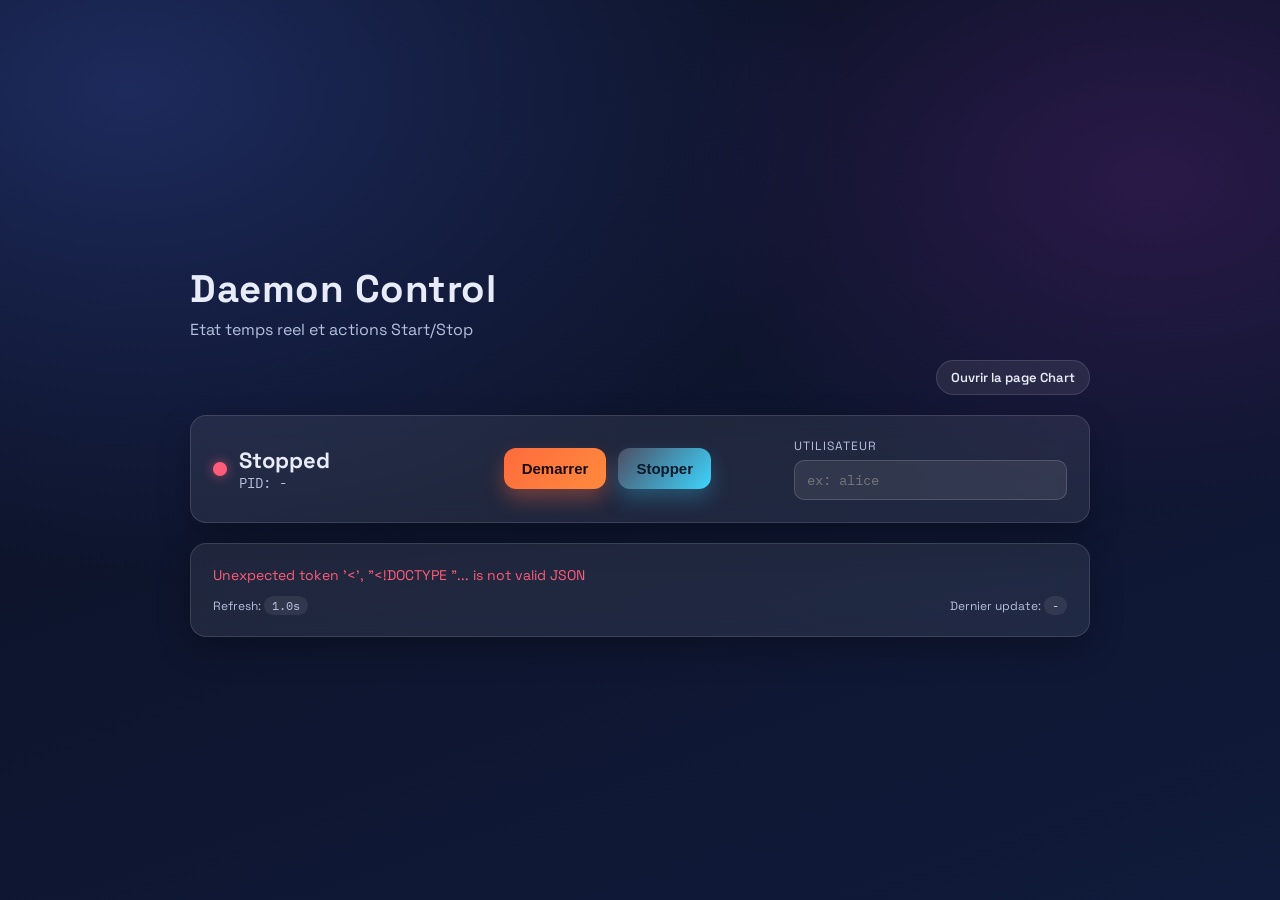
==== src/tradebot/api/static/index.html @ b33fcd98 "chore: initialiser le projet" ====
<!DOCTYPE html>
<html lang="fr">
  <head>
    <meta charset="UTF-8" />
    <meta name="viewport" content="width=device-width, initial-scale=1" />
    <title>Daemon Control</title>
    <style>
      @import url("https://fonts.googleapis.com/css2?family=Space+Grotesk:wght@400;600;700&family=IBM+Plex+Mono:wght@400;600&display=swap");

      :root {
        --bg-1: #0b1022;
        --bg-2: #101a3a;
        --card: rgba(255, 255, 255, 0.08);
        --card-border: rgba(255, 255, 255, 0.12);
        --text: #e8ecf8;
        --muted: #b6c0de;
        --accent: #ff6b3d;
        --accent-2: #3dd6ff;
        --ok: #4ee39a;
        --warn: #ffb454;
        --err: #ff5c7a;
      }

      * {
        box-sizing: border-box;
      }

      body {
        margin: 0;
        min-height: 100vh;
        font-family: "Space Grotesk", system-ui, sans-serif;
        color: var(--text);
        background: radial-gradient(1200px 800px at 10% 10%, #1d2a5c 0%, rgba(0, 0, 0, 0) 60%),
          radial-gradient(900px 600px at 90% 20%, #2a1948 0%, rgba(0, 0, 0, 0) 55%),
          linear-gradient(160deg, var(--bg-1), var(--bg-2));
        display: flex;
        align-items: center;
        justify-content: center;
        padding: 32px;
      }

      .shell {
        width: min(900px, 100%);
        display: grid;
        gap: 20px;
      }

      .title {
        font-size: clamp(28px, 3vw, 40px);
        font-weight: 700;
        letter-spacing: 0.5px;
      }

      .subtitle {
        color: var(--muted);
        margin-top: 6px;
      }

      .card {
        background: var(--card);
        border: 1px solid var(--card-border);
        border-radius: 16px;
        padding: 22px;
        backdrop-filter: blur(12px);
        box-shadow: 0 12px 32px rgba(0, 0, 0, 0.25);
      }

      .grid {
        display: grid;
        grid-template-columns: repeat(auto-fit, minmax(220px, 1fr));
        gap: 18px;
        align-items: center;
      }

      .status {
        display: flex;
        align-items: center;
        gap: 12px;
      }

      .status-dot {
        width: 14px;
        height: 14px;
        border-radius: 50%;
        background: var(--warn);
        box-shadow: 0 0 12px rgba(255, 180, 84, 0.6);
      }

      .status.running .status-dot {
        background: var(--ok);
        box-shadow: 0 0 12px rgba(78, 227, 154, 0.6);
      }

      .status.stopped .status-dot {
        background: var(--err);
        box-shadow: 0 0 12px rgba(255, 92, 122, 0.6);
      }

      .status-label {
        font-size: 22px;
        font-weight: 700;
      }

      .pid {
        font-family: "IBM Plex Mono", ui-monospace, SFMono-Regular, Menlo, Monaco, monospace;
        color: var(--muted);
        font-size: 14px;
      }

      .controls {
        display: flex;
        gap: 12px;
        flex-wrap: wrap;
      }

      button {
        border: 0;
        padding: 12px 18px;
        border-radius: 12px;
        font-weight: 600;
        font-size: 15px;
        cursor: pointer;
        transition: transform 0.15s ease, opacity 0.15s ease, box-shadow 0.15s ease;
      }

      button.primary {
        background: linear-gradient(130deg, var(--accent), #ff8a3d);
        color: #1a0b06;
        box-shadow: 0 10px 20px rgba(255, 107, 61, 0.35);
      }

      button.secondary {
        background: linear-gradient(130deg, #fef3, var(--accent-2));
        color: #0c1a2a;
        box-shadow: 0 10px 20px rgba(61, 214, 255, 0.25);
      }

      button:disabled {
        opacity: 0.5;
        cursor: not-allowed;
        box-shadow: none;
        transform: none;
      }

      button:not(:disabled):hover {
        transform: translateY(-1px);
      }

      .field {
        display: flex;
        flex-direction: column;
        gap: 6px;
      }

      .field label {
        font-size: 12px;
        letter-spacing: 0.08em;
        text-transform: uppercase;
        color: var(--muted);
      }

      .field input {
        background: rgba(255, 255, 255, 0.08);
        border: 1px solid rgba(255, 255, 255, 0.15);
        border-radius: 10px;
        padding: 10px 12px;
        color: var(--text);
        font-size: 14px;
        font-family: "IBM Plex Mono", ui-monospace, SFMono-Regular, Menlo, Monaco, monospace;
      }

      .feedback {
        min-height: 22px;
        font-size: 14px;
      }

      .feedback.ok {
        color: var(--ok);
      }

      .feedback.err {
        color: var(--err);
      }

      .meta {
        display: flex;
        justify-content: space-between;
        font-size: 12px;
        color: var(--muted);
        margin-top: 10px;
      }

      .nav {
        display: flex;
        justify-content: flex-end;
      }

      .nav-link {
        display: inline-flex;
        align-items: center;
        gap: 8px;
        text-decoration: none;
        color: var(--text);
        border: 1px solid var(--card-border);
        background: rgba(255, 255, 255, 0.08);
        border-radius: 999px;
        padding: 8px 14px;
        font-size: 13px;
        font-weight: 600;
        transition: transform 0.15s ease, background 0.15s ease;
      }

      .nav-link:hover {
        transform: translateY(-1px);
        background: rgba(255, 255, 255, 0.15);
      }

      .badge {
        font-family: "IBM Plex Mono", ui-monospace, SFMono-Regular, Menlo, Monaco, monospace;
        padding: 2px 8px;
        border-radius: 999px;
        background: rgba(255, 255, 255, 0.08);
      }
    </style>
  </head>
  <body>
    <div class="shell">
      <div>
        <div class="title">Daemon Control</div>
        <div class="subtitle">Etat temps reel et actions Start/Stop</div>
      </div>

      <div class="nav">
        <a class="nav-link" href="/chart">Ouvrir la page Chart</a>
      </div>

      <div class="card grid">
        <div class="status stopped" id="statusBox">
          <div class="status-dot"></div>
          <div>
            <div class="status-label" id="statusLabel">Stopped</div>
            <div class="pid" id="pidLabel">PID: -</div>
          </div>
        </div>

        <div class="controls">
          <button class="primary" id="startBtn">Demarrer</button>
          <button class="secondary" id="stopBtn">Stopper</button>
        </div>

        <div class="field">
          <label for="userInput">Utilisateur</label>
          <input id="userInput" placeholder="ex: alice" />
        </div>
      </div>

      <div class="card">
        <div class="feedback" id="feedback"></div>
        <div class="meta">
          <div>Refresh: <span class="badge" id="refreshBadge">1.0s</span></div>
          <div>Dernier update: <span class="badge" id="lastUpdate">-</span></div>
        </div>
      </div>
    </div>

    <script>
      const statusBox = document.getElementById("statusBox");
      const statusLabel = document.getElementById("statusLabel");
      const pidLabel = document.getElementById("pidLabel");
      const startBtn = document.getElementById("startBtn");
      const stopBtn = document.getElementById("stopBtn");
      const feedback = document.getElementById("feedback");
      const userInput = document.getElementById("userInput");
      const lastUpdate = document.getElementById("lastUpdate");
      const refreshBadge = document.getElementById("refreshBadge");

      const REFRESH_MS = 1000;
      refreshBadge.textContent = (REFRESH_MS / 1000).toFixed(1) + "s";

      function setFeedback(message, kind) {
        feedback.textContent = message || "";
        feedback.className = "feedback" + (kind ? " " + kind : "");
      }

      function headers() {
        const h = {};
        const user = userInput.value.trim();
        if (user) {
          h["X-User"] = user;
        }
        return h;
      }

      function applyStatus(status, pid) {
        statusBox.classList.remove("running", "stopped");
        if (status === "running") {
          statusBox.classList.add("running");
          statusLabel.textContent = "Running";
          startBtn.disabled = true;
          stopBtn.disabled = false;
        } else if (status === "stopped") {
          statusBox.classList.add("stopped");
          statusLabel.textContent = "Stopped";
          startBtn.disabled = false;
          stopBtn.disabled = true;
        } else {
          statusLabel.textContent = status || "Unknown";
          startBtn.disabled = false;
          stopBtn.disabled = false;
        }
        pidLabel.textContent = "PID: " + (pid ?? "-");
      }

      async function fetchStatus(silent) {
        try {
          const res = await fetch("/daemon/status", { headers: headers() });
          const payload = await res.json();
          if (!payload.ok) {
            throw new Error(payload.error?.message || "Erreur status");
          }
          applyStatus(payload.data.status, payload.data.pid);
          lastUpdate.textContent = new Date().toLocaleTimeString();
          if (!silent) {
            setFeedback("Etat mis a jour", "ok");
          }
        } catch (err) {
          setFeedback(err.message, "err");
        }
      }

      async function action(endpoint, successMessage) {
        setFeedback("En cours...", "");
        try {
          const res = await fetch(endpoint, { method: "POST", headers: headers() });
          const payload = await res.json();
          if (!payload.ok) {
            throw new Error(payload.error?.message || "Erreur action");
          }
          applyStatus(payload.data.status, payload.data.pid);
          setFeedback(successMessage, "ok");
          lastUpdate.textContent = new Date().toLocaleTimeString();
        } catch (err) {
          setFeedback(err.message, "err");
        }
      }

      startBtn.addEventListener("click", () => action("/daemon/start", "Daemon demarre"));
      stopBtn.addEventListener("click", () => action("/daemon/stop", "Daemon stoppe"));

      fetchStatus(true);
      setInterval(() => fetchStatus(true), REFRESH_MS);
    </script>
  </body>
</html>
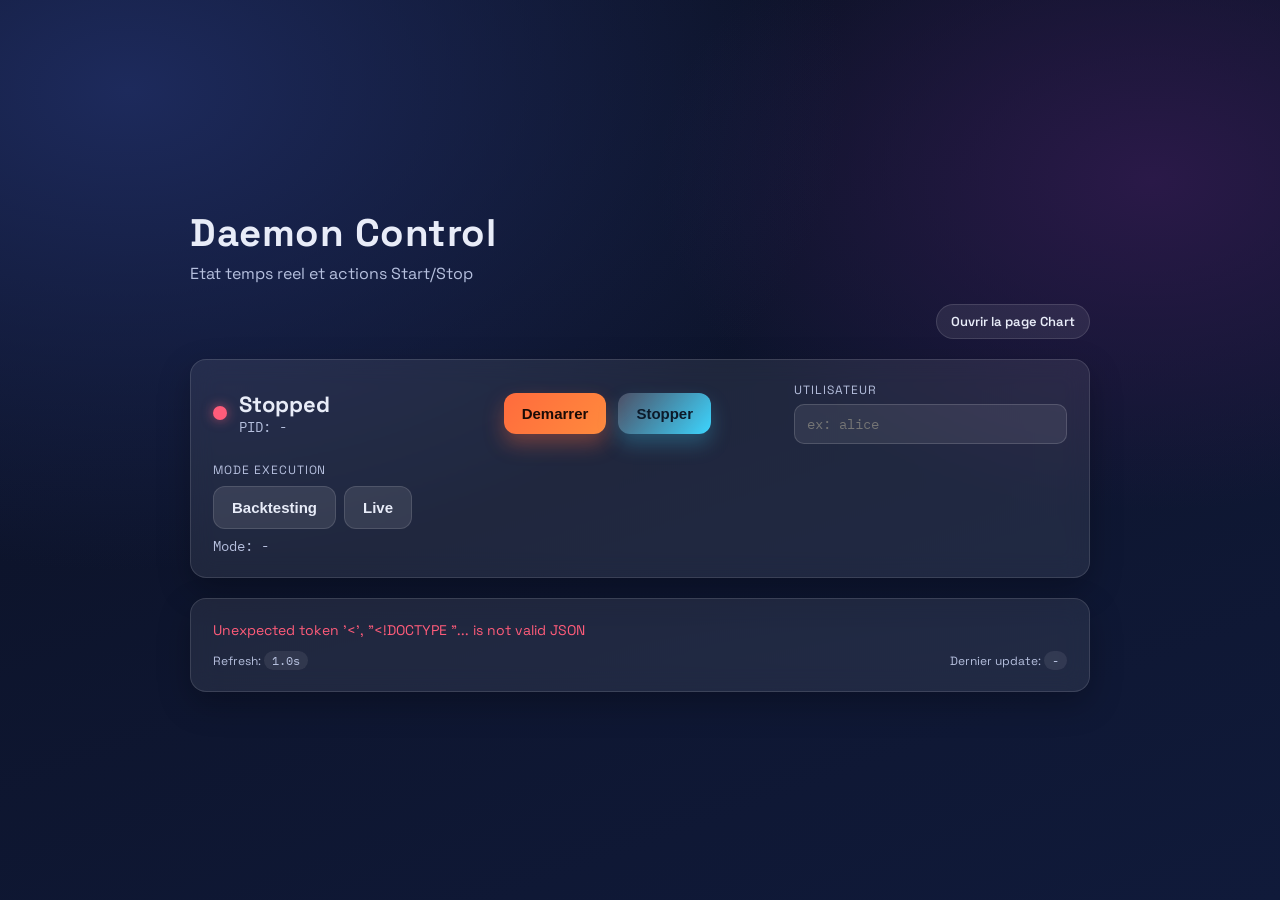
==== commit 143fcdca: "Add live/backtesting execution mode switch" ====
--- a/src/tradebot/api/static/index.html
+++ b/src/tradebot/api/static/index.html
@@ -113,6 +113,18 @@
         flex-wrap: wrap;
       }
 
+      .mode {
+        display: flex;
+        flex-direction: column;
+        gap: 8px;
+      }
+
+      .mode-buttons {
+        display: flex;
+        gap: 8px;
+        flex-wrap: wrap;
+      }
+
       button {
         border: 0;
         padding: 12px 18px;
@@ -133,6 +145,18 @@
         background: linear-gradient(130deg, #fef3, var(--accent-2));
         color: #0c1a2a;
         box-shadow: 0 10px 20px rgba(61, 214, 255, 0.25);
+      }
+
+      button.ghost {
+        background: rgba(255, 255, 255, 0.1);
+        color: var(--text);
+        border: 1px solid var(--card-border);
+        box-shadow: none;
+      }
+
+      button.ghost.active {
+        border-color: var(--accent-2);
+        box-shadow: 0 0 0 1px var(--accent-2) inset;
       }
 
       button:disabled {
@@ -252,6 +276,17 @@
           <label for="userInput">Utilisateur</label>
           <input id="userInput" placeholder="ex: alice" />
         </div>
+
+        <div class="mode">
+          <div class="field">
+            <label>Mode execution</label>
+          </div>
+          <div class="mode-buttons">
+            <button class="ghost" id="modeBacktestingBtn" type="button">Backtesting</button>
+            <button class="ghost" id="modeLiveBtn" type="button">Live</button>
+          </div>
+          <div class="pid" id="modeLabel">Mode: -</div>
+        </div>
       </div>
 
       <div class="card">
@@ -273,6 +308,9 @@
       const userInput = document.getElementById("userInput");
       const lastUpdate = document.getElementById("lastUpdate");
       const refreshBadge = document.getElementById("refreshBadge");
+      const modeBacktestingBtn = document.getElementById("modeBacktestingBtn");
+      const modeLiveBtn = document.getElementById("modeLiveBtn");
+      const modeLabel = document.getElementById("modeLabel");
 
       const REFRESH_MS = 1000;
       refreshBadge.textContent = (REFRESH_MS / 1000).toFixed(1) + "s";
@@ -289,6 +327,13 @@
           h["X-User"] = user;
         }
         return h;
+      }
+
+      function applyMode(mode) {
+        const normalizedMode = String(mode || "").toLowerCase();
+        modeLabel.textContent = "Mode: " + (normalizedMode || "-");
+        modeBacktestingBtn.classList.toggle("active", normalizedMode === "backtesting");
+        modeLiveBtn.classList.toggle("active", normalizedMode === "live");
       }
 
       function applyStatus(status, pid) {
@@ -311,14 +356,57 @@
         pidLabel.textContent = "PID: " + (pid ?? "-");
       }
 
+      async function fetchMode() {
+        const res = await fetch("/daemon/mode", { headers: headers() });
+        const payload = await res.json();
+        if (!payload.ok) {
+          throw new Error(payload.error?.message || "Erreur mode");
+        }
+        applyMode(payload.data.mode);
+      }
+
+      async function switchMode(mode) {
+        setFeedback("Changement de mode...", "");
+        try {
+          const res = await fetch("/daemon/mode", {
+            method: "POST",
+            headers: { "Content-Type": "application/json", ...headers() },
+            body: JSON.stringify({ mode }),
+          });
+          const payload = await res.json();
+          if (!payload.ok) {
+            throw new Error(payload.error?.message || "Erreur mode");
+          }
+          applyMode(payload.data.mode);
+          if (payload.data.applies_on_next_start) {
+            setFeedback("Mode mis a jour (applique au prochain demarrage du daemon)", "ok");
+          } else {
+            setFeedback("Mode mis a jour", "ok");
+          }
+          lastUpdate.textContent = new Date().toLocaleTimeString();
+        } catch (err) {
+          setFeedback(err.message, "err");
+        }
+      }
+
       async function fetchStatus(silent) {
         try {
-          const res = await fetch("/daemon/status", { headers: headers() });
-          const payload = await res.json();
-          if (!payload.ok) {
-            throw new Error(payload.error?.message || "Erreur status");
-          }
-          applyStatus(payload.data.status, payload.data.pid);
+          const [statusRes, modeRes] = await Promise.all([
+            fetch("/daemon/status", { headers: headers() }),
+            fetch("/daemon/mode", { headers: headers() }),
+          ]);
+          const statusPayload = await statusRes.json();
+          const modePayload = await modeRes.json();
+
+          if (!statusPayload.ok) {
+            throw new Error(statusPayload.error?.message || "Erreur status");
+          }
+          if (!modePayload.ok) {
+            throw new Error(modePayload.error?.message || "Erreur mode");
+          }
+
+          applyStatus(statusPayload.data.status, statusPayload.data.pid);
+          applyMode(modePayload.data.mode);
           lastUpdate.textContent = new Date().toLocaleTimeString();
           if (!silent) {
             setFeedback("Etat mis a jour", "ok");
@@ -337,6 +425,7 @@
             throw new Error(payload.error?.message || "Erreur action");
           }
           applyStatus(payload.data.status, payload.data.pid);
+          await fetchMode();
           setFeedback(successMessage, "ok");
           lastUpdate.textContent = new Date().toLocaleTimeString();
         } catch (err) {
@@ -346,6 +435,8 @@
 
       startBtn.addEventListener("click", () => action("/daemon/start", "Daemon demarre"));
       stopBtn.addEventListener("click", () => action("/daemon/stop", "Daemon stoppe"));
+      modeBacktestingBtn.addEventListener("click", () => switchMode("backtesting"));
+      modeLiveBtn.addEventListener("click", () => switchMode("live"));
 
       fetchStatus(true);
       setInterval(() => fetchStatus(true), REFRESH_MS);
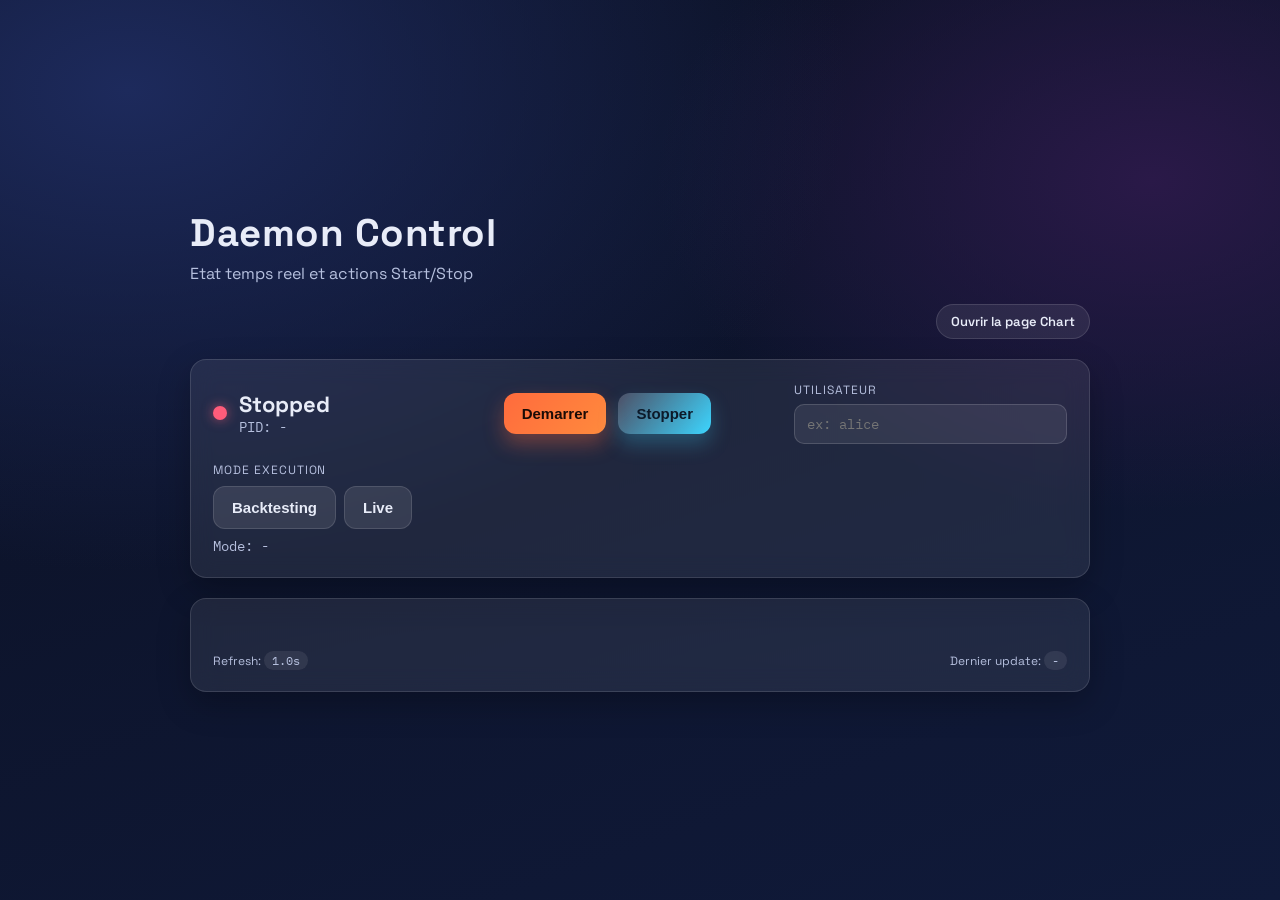
==== commit 2562a7a6: "Update src/tradebot/api/static/index.html Co-authored-by: gemini-code-assist[bot] <176961590+gemini-" ====
--- a/src/tradebot/api/static/index.html
+++ b/src/tradebot/api/static/index.html
@@ -425,7 +425,9 @@
             throw new Error(payload.error?.message || "Erreur action");
           }
           applyStatus(payload.data.status, payload.data.pid);
-          await fetchMode();
+            throw new Error(payload.error?.message || "Erreur action");
+          }
+          applyStatus(payload.data.status, payload.data.pid);
           setFeedback(successMessage, "ok");
           lastUpdate.textContent = new Date().toLocaleTimeString();
         } catch (err) {
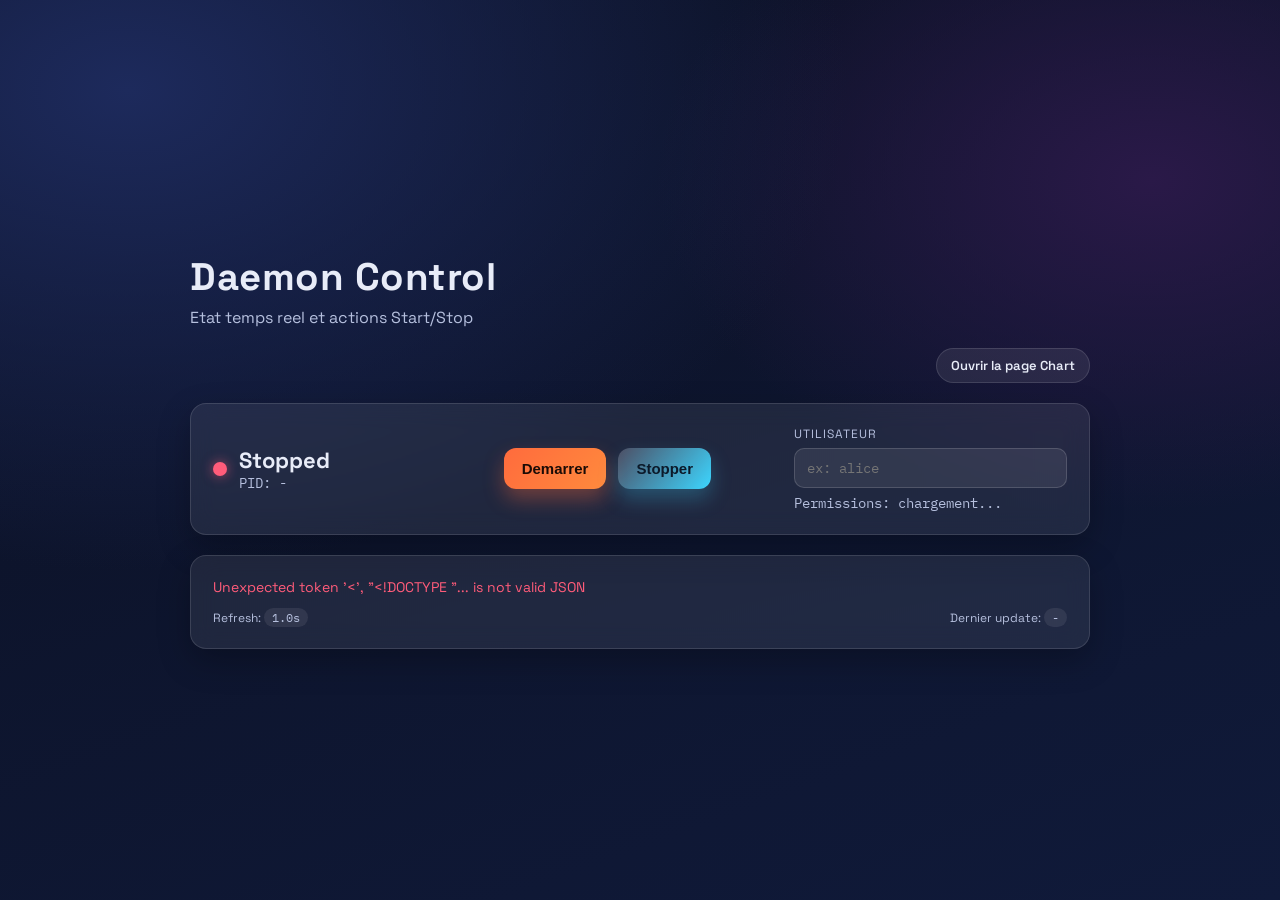
==== commit fbdeda40: "T-0036 add daemon permissions endpoint and RBAC-aware UI controls" ====
--- a/src/tradebot/api/static/index.html
+++ b/src/tradebot/api/static/index.html
@@ -113,18 +113,6 @@
         flex-wrap: wrap;
       }
 
-      .mode {
-        display: flex;
-        flex-direction: column;
-        gap: 8px;
-      }
-
-      .mode-buttons {
-        display: flex;
-        gap: 8px;
-        flex-wrap: wrap;
-      }
-
       button {
         border: 0;
         padding: 12px 18px;
@@ -145,18 +133,6 @@
         background: linear-gradient(130deg, #fef3, var(--accent-2));
         color: #0c1a2a;
         box-shadow: 0 10px 20px rgba(61, 214, 255, 0.25);
-      }
-
-      button.ghost {
-        background: rgba(255, 255, 255, 0.1);
-        color: var(--text);
-        border: 1px solid var(--card-border);
-        box-shadow: none;
-      }
-
-      button.ghost.active {
-        border-color: var(--accent-2);
-        box-shadow: 0 0 0 1px var(--accent-2) inset;
       }
 
       button:disabled {
@@ -275,17 +251,7 @@
         <div class="field">
           <label for="userInput">Utilisateur</label>
           <input id="userInput" placeholder="ex: alice" />
-        </div>
-
-        <div class="mode">
-          <div class="field">
-            <label>Mode execution</label>
-          </div>
-          <div class="mode-buttons">
-            <button class="ghost" id="modeBacktestingBtn" type="button">Backtesting</button>
-            <button class="ghost" id="modeLiveBtn" type="button">Live</button>
-          </div>
-          <div class="pid" id="modeLabel">Mode: -</div>
+          <div class="pid" id="permissionLabel">Permissions: chargement...</div>
         </div>
       </div>
 
@@ -306,11 +272,16 @@
       const stopBtn = document.getElementById("stopBtn");
       const feedback = document.getElementById("feedback");
       const userInput = document.getElementById("userInput");
+      const permissionLabel = document.getElementById("permissionLabel");
       const lastUpdate = document.getElementById("lastUpdate");
       const refreshBadge = document.getElementById("refreshBadge");
-      const modeBacktestingBtn = document.getElementById("modeBacktestingBtn");
-      const modeLiveBtn = document.getElementById("modeLiveBtn");
-      const modeLabel = document.getElementById("modeLabel");
+      let daemonPermissions = {
+        user: "unknown",
+        roles: [],
+        can_read_status: true,
+        can_start: true,
+        can_stop: true,
+      };
 
       const REFRESH_MS = 1000;
       refreshBadge.textContent = (REFRESH_MS / 1000).toFixed(1) + "s";
@@ -329,11 +300,18 @@
         return h;
       }
 
-      function applyMode(mode) {
-        const normalizedMode = String(mode || "").toLowerCase();
-        modeLabel.textContent = "Mode: " + (normalizedMode || "-");
-        modeBacktestingBtn.classList.toggle("active", normalizedMode === "backtesting");
-        modeLiveBtn.classList.toggle("active", normalizedMode === "live");
+      function applyPermissions(payload) {
+        daemonPermissions = payload || daemonPermissions;
+        const roles = Array.isArray(daemonPermissions.roles) ? daemonPermissions.roles.join(",") : "";
+        permissionLabel.textContent =
+          "Permissions: " +
+          (daemonPermissions.user || "unknown") +
+          " roles=[" +
+          roles +
+          "] start=" +
+          String(Boolean(daemonPermissions.can_start)) +
+          " stop=" +
+          String(Boolean(daemonPermissions.can_stop));
       }
 
       function applyStatus(status, pid) {
@@ -342,71 +320,44 @@
           statusBox.classList.add("running");
           statusLabel.textContent = "Running";
           startBtn.disabled = true;
-          stopBtn.disabled = false;
+          stopBtn.disabled = !daemonPermissions.can_stop;
         } else if (status === "stopped") {
           statusBox.classList.add("stopped");
           statusLabel.textContent = "Stopped";
-          startBtn.disabled = false;
+          startBtn.disabled = !daemonPermissions.can_start;
           stopBtn.disabled = true;
         } else {
           statusLabel.textContent = status || "Unknown";
-          startBtn.disabled = false;
-          stopBtn.disabled = false;
+          startBtn.disabled = !daemonPermissions.can_start;
+          stopBtn.disabled = !daemonPermissions.can_stop;
         }
         pidLabel.textContent = "PID: " + (pid ?? "-");
       }
 
-      async function fetchMode() {
-        const res = await fetch("/daemon/mode", { headers: headers() });
+      async function fetchPermissions() {
+        const res = await fetch("/daemon/permissions", { headers: headers() });
         const payload = await res.json();
         if (!payload.ok) {
-          throw new Error(payload.error?.message || "Erreur mode");
-        }
-        applyMode(payload.data.mode);
-      }
-
-      async function switchMode(mode) {
-        setFeedback("Changement de mode...", "");
+          throw new Error(payload.error?.message || "Erreur permissions");
+        }
+        applyPermissions(payload.data);
+      }
+
+      async function fetchStatus(silent) {
+        if (!daemonPermissions.can_read_status) {
+          applyStatus("unknown", null);
+          if (!silent) {
+            setFeedback("Lecture statut non autorisee", "err");
+          }
+          return;
+        }
         try {
-          const res = await fetch("/daemon/mode", {
-            method: "POST",
-            headers: { "Content-Type": "application/json", ...headers() },
-            body: JSON.stringify({ mode }),
-          });
+          const res = await fetch("/daemon/status", { headers: headers() });
           const payload = await res.json();
           if (!payload.ok) {
-            throw new Error(payload.error?.message || "Erreur mode");
+            throw new Error(payload.error?.message || "Erreur status");
           }
-          applyMode(payload.data.mode);
-          if (payload.data.applies_on_next_start) {
-            setFeedback("Mode mis a jour (applique au prochain demarrage du daemon)", "ok");
-          } else {
-            setFeedback("Mode mis a jour", "ok");
-          }
-          lastUpdate.textContent = new Date().toLocaleTimeString();
-        } catch (err) {
-          setFeedback(err.message, "err");
-        }
-      }
-
-      async function fetchStatus(silent) {
-        try {
-          const [statusRes, modeRes] = await Promise.all([
-            fetch("/daemon/status", { headers: headers() }),
-            fetch("/daemon/mode", { headers: headers() }),
-          ]);
-          const statusPayload = await statusRes.json();
-          const modePayload = await modeRes.json();
-
-          if (!statusPayload.ok) {
-            throw new Error(statusPayload.error?.message || "Erreur status");
-          }
-          if (!modePayload.ok) {
-            throw new Error(modePayload.error?.message || "Erreur mode");
-          }
-
-          applyStatus(statusPayload.data.status, statusPayload.data.pid);
-          applyMode(modePayload.data.mode);
+          applyStatus(payload.data.status, payload.data.pid);
           lastUpdate.textContent = new Date().toLocaleTimeString();
           if (!silent) {
             setFeedback("Etat mis a jour", "ok");
@@ -417,6 +368,14 @@
       }
 
       async function action(endpoint, successMessage) {
+        if (endpoint === "/daemon/start" && !daemonPermissions.can_start) {
+          setFeedback("Action start non autorisee", "err");
+          return;
+        }
+        if (endpoint === "/daemon/stop" && !daemonPermissions.can_stop) {
+          setFeedback("Action stop non autorisee", "err");
+          return;
+        }
         setFeedback("En cours...", "");
         try {
           const res = await fetch(endpoint, { method: "POST", headers: headers() });
@@ -425,9 +384,6 @@
             throw new Error(payload.error?.message || "Erreur action");
           }
           applyStatus(payload.data.status, payload.data.pid);
-            throw new Error(payload.error?.message || "Erreur action");
-          }
-          applyStatus(payload.data.status, payload.data.pid);
           setFeedback(successMessage, "ok");
           lastUpdate.textContent = new Date().toLocaleTimeString();
         } catch (err) {
@@ -437,11 +393,31 @@
 
       startBtn.addEventListener("click", () => action("/daemon/start", "Daemon demarre"));
       stopBtn.addEventListener("click", () => action("/daemon/stop", "Daemon stoppe"));
-      modeBacktestingBtn.addEventListener("click", () => switchMode("backtesting"));
-      modeLiveBtn.addEventListener("click", () => switchMode("live"));
-
-      fetchStatus(true);
-      setInterval(() => fetchStatus(true), REFRESH_MS);
+      userInput.addEventListener("change", async () => {
+        try {
+          await fetchPermissions();
+          await fetchStatus(true);
+        } catch (err) {
+          setFeedback(err.message, "err");
+        }
+      });
+
+      (async () => {
+        try {
+          await fetchPermissions();
+          await fetchStatus(true);
+        } catch (err) {
+          setFeedback(err.message, "err");
+        }
+      })();
+      setInterval(async () => {
+        try {
+          await fetchPermissions();
+          await fetchStatus(true);
+        } catch (err) {
+          setFeedback(err.message, "err");
+        }
+      }, REFRESH_MS);
     </script>
   </body>
 </html>
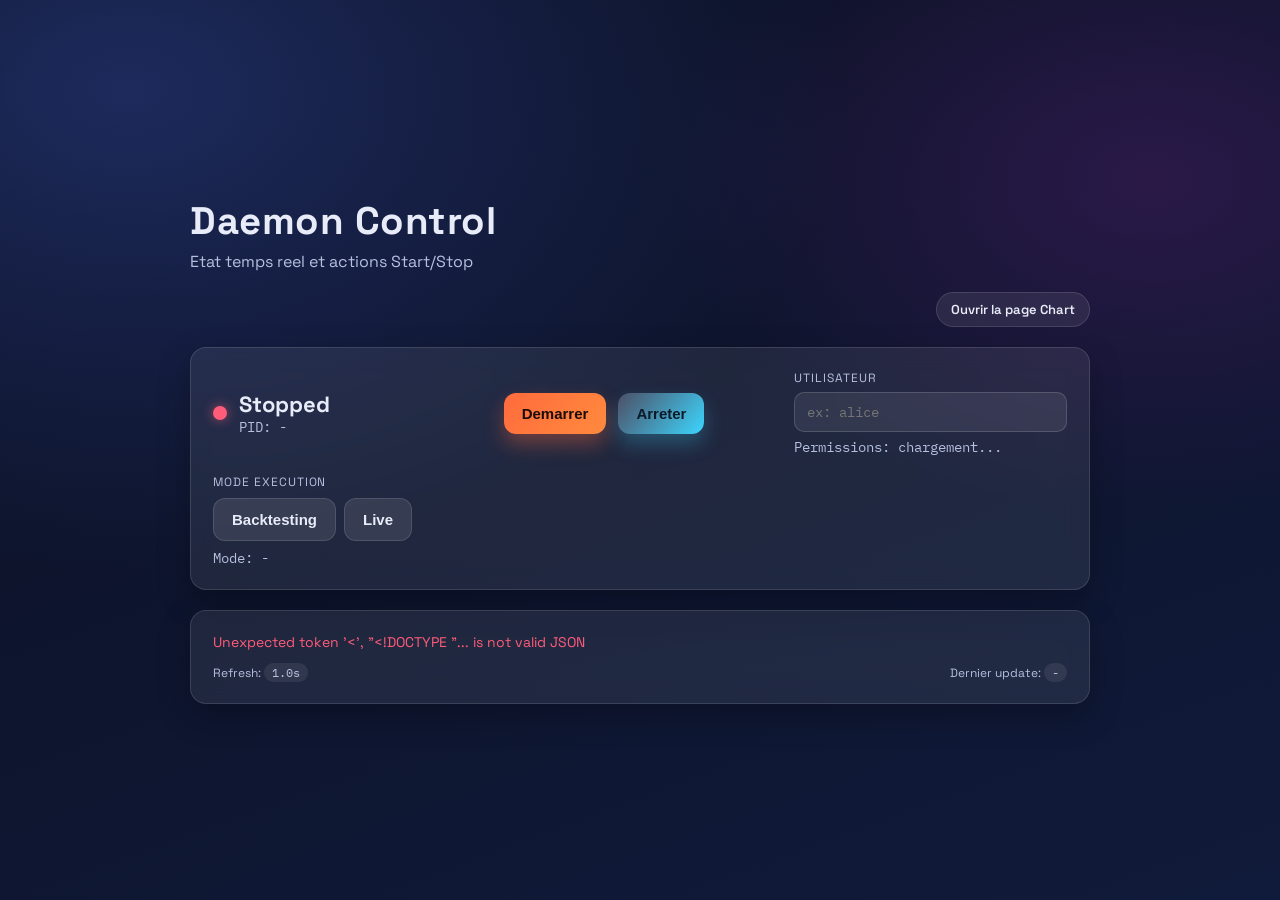
==== commit ed1290d3: "Merge origin/main and resolve PR #13 review comments" ====
--- a/src/tradebot/api/static/index.html
+++ b/src/tradebot/api/static/index.html
@@ -113,6 +113,18 @@
         flex-wrap: wrap;
       }
 
+      .mode {
+        display: flex;
+        flex-direction: column;
+        gap: 8px;
+      }
+
+      .mode-buttons {
+        display: flex;
+        gap: 8px;
+        flex-wrap: wrap;
+      }
+
       button {
         border: 0;
         padding: 12px 18px;
@@ -133,6 +145,18 @@
         background: linear-gradient(130deg, #fef3, var(--accent-2));
         color: #0c1a2a;
         box-shadow: 0 10px 20px rgba(61, 214, 255, 0.25);
+      }
+
+      button.ghost {
+        background: rgba(255, 255, 255, 0.1);
+        color: var(--text);
+        border: 1px solid var(--card-border);
+        box-shadow: none;
+      }
+
+      button.ghost.active {
+        border-color: var(--accent-2);
+        box-shadow: 0 0 0 1px var(--accent-2) inset;
       }
 
       button:disabled {
@@ -245,13 +269,24 @@
 
         <div class="controls">
           <button class="primary" id="startBtn">Demarrer</button>
-          <button class="secondary" id="stopBtn">Stopper</button>
+          <button class="secondary" id="stopBtn">Arreter</button>
         </div>
 
         <div class="field">
           <label for="userInput">Utilisateur</label>
           <input id="userInput" placeholder="ex: alice" />
           <div class="pid" id="permissionLabel">Permissions: chargement...</div>
+        </div>
+
+        <div class="mode">
+          <div class="field">
+            <label>Mode execution</label>
+          </div>
+          <div class="mode-buttons">
+            <button class="ghost" id="modeBacktestingBtn" type="button">Backtesting</button>
+            <button class="ghost" id="modeLiveBtn" type="button">Live</button>
+          </div>
+          <div class="pid" id="modeLabel">Mode: -</div>
         </div>
       </div>
 
@@ -275,12 +310,18 @@
       const permissionLabel = document.getElementById("permissionLabel");
       const lastUpdate = document.getElementById("lastUpdate");
       const refreshBadge = document.getElementById("refreshBadge");
+      const modeBacktestingBtn = document.getElementById("modeBacktestingBtn");
+      const modeLiveBtn = document.getElementById("modeLiveBtn");
+      const modeLabel = document.getElementById("modeLabel");
+
+      let daemonStatus = "unknown";
       let daemonPermissions = {
         user: "unknown",
         roles: [],
         can_read_status: true,
         can_start: true,
         can_stop: true,
+        can_switch_mode: true,
       };
 
       const REFRESH_MS = 1000;
@@ -300,8 +341,24 @@
         return h;
       }
 
+      function refreshControlsState() {
+        if (daemonStatus === "running") {
+          startBtn.disabled = true;
+          stopBtn.disabled = !daemonPermissions.can_stop;
+        } else if (daemonStatus === "stopped") {
+          startBtn.disabled = !daemonPermissions.can_start;
+          stopBtn.disabled = true;
+        } else {
+          startBtn.disabled = !daemonPermissions.can_start;
+          stopBtn.disabled = !daemonPermissions.can_stop;
+        }
+        const modeSwitchDisabled = !daemonPermissions.can_switch_mode;
+        modeBacktestingBtn.disabled = modeSwitchDisabled;
+        modeLiveBtn.disabled = modeSwitchDisabled;
+      }
+
       function applyPermissions(payload) {
-        daemonPermissions = payload || daemonPermissions;
+        daemonPermissions = { ...daemonPermissions, ...(payload || {}) };
         const roles = Array.isArray(daemonPermissions.roles) ? daemonPermissions.roles.join(",") : "";
         permissionLabel.textContent =
           "Permissions: " +
@@ -311,27 +368,33 @@
           "] start=" +
           String(Boolean(daemonPermissions.can_start)) +
           " stop=" +
-          String(Boolean(daemonPermissions.can_stop));
+          String(Boolean(daemonPermissions.can_stop)) +
+          " mode=" +
+          String(Boolean(daemonPermissions.can_switch_mode));
+        refreshControlsState();
+      }
+
+      function applyMode(mode) {
+        const normalizedMode = String(mode || "").toLowerCase();
+        modeLabel.textContent = "Mode: " + (normalizedMode || "-");
+        modeBacktestingBtn.classList.toggle("active", normalizedMode === "backtesting");
+        modeLiveBtn.classList.toggle("active", normalizedMode === "live");
       }
 
       function applyStatus(status, pid) {
+        daemonStatus = status || "unknown";
         statusBox.classList.remove("running", "stopped");
-        if (status === "running") {
+        if (daemonStatus === "running") {
           statusBox.classList.add("running");
           statusLabel.textContent = "Running";
-          startBtn.disabled = true;
-          stopBtn.disabled = !daemonPermissions.can_stop;
-        } else if (status === "stopped") {
+        } else if (daemonStatus === "stopped") {
           statusBox.classList.add("stopped");
           statusLabel.textContent = "Stopped";
-          startBtn.disabled = !daemonPermissions.can_start;
-          stopBtn.disabled = true;
         } else {
-          statusLabel.textContent = status || "Unknown";
-          startBtn.disabled = !daemonPermissions.can_start;
-          stopBtn.disabled = !daemonPermissions.can_stop;
+          statusLabel.textContent = daemonStatus || "Unknown";
         }
         pidLabel.textContent = "PID: " + (pid ?? "-");
+        refreshControlsState();
       }
 
       async function fetchPermissions() {
@@ -343,27 +406,64 @@
         applyPermissions(payload.data);
       }
 
+      async function switchMode(mode) {
+        if (!daemonPermissions.can_switch_mode) {
+          setFeedback("Action mode non autorisee", "err");
+          return;
+        }
+        setFeedback("Changement de mode...", "");
+        try {
+          const res = await fetch("/daemon/mode", {
+            method: "POST",
+            headers: { "Content-Type": "application/json", ...headers() },
+            body: JSON.stringify({ mode }),
+          });
+          const payload = await res.json();
+          if (!payload.ok) {
+            throw new Error(payload.error?.message || "Erreur mode");
+          }
+          applyMode(payload.data.mode);
+          if (payload.data.applies_on_next_start) {
+            setFeedback("Mode mis a jour (applique au prochain demarrage du daemon)", "ok");
+          } else {
+            setFeedback("Mode mis a jour", "ok");
+          }
+          lastUpdate.textContent = new Date().toLocaleTimeString();
+        } catch (err) {
+          setFeedback(err.message || "Erreur mode", "err");
+        }
+      }
+
       async function fetchStatus(silent) {
         if (!daemonPermissions.can_read_status) {
           applyStatus("unknown", null);
+          applyMode("-");
           if (!silent) {
             setFeedback("Lecture statut non autorisee", "err");
           }
           return;
         }
         try {
-          const res = await fetch("/daemon/status", { headers: headers() });
-          const payload = await res.json();
-          if (!payload.ok) {
-            throw new Error(payload.error?.message || "Erreur status");
-          }
-          applyStatus(payload.data.status, payload.data.pid);
+          const [statusRes, modeRes] = await Promise.all([
+            fetch("/daemon/status", { headers: headers() }),
+            fetch("/daemon/mode", { headers: headers() }),
+          ]);
+          const statusPayload = await statusRes.json();
+          const modePayload = await modeRes.json();
+          if (!statusPayload.ok) {
+            throw new Error(statusPayload.error?.message || "Erreur status");
+          }
+          if (!modePayload.ok) {
+            throw new Error(modePayload.error?.message || "Erreur mode");
+          }
+          applyStatus(statusPayload.data.status, statusPayload.data.pid);
+          applyMode(modePayload.data.mode);
           lastUpdate.textContent = new Date().toLocaleTimeString();
           if (!silent) {
             setFeedback("Etat mis a jour", "ok");
           }
         } catch (err) {
-          setFeedback(err.message, "err");
+          setFeedback(err.message || "Erreur status", "err");
         }
       }
 
@@ -373,7 +473,7 @@
           return;
         }
         if (endpoint === "/daemon/stop" && !daemonPermissions.can_stop) {
-          setFeedback("Action stop non autorisee", "err");
+          setFeedback("Action arret non autorisee", "err");
           return;
         }
         setFeedback("En cours...", "");
@@ -387,18 +487,21 @@
           setFeedback(successMessage, "ok");
           lastUpdate.textContent = new Date().toLocaleTimeString();
         } catch (err) {
-          setFeedback(err.message, "err");
+          setFeedback(err.message || "Erreur action", "err");
         }
       }
 
       startBtn.addEventListener("click", () => action("/daemon/start", "Daemon demarre"));
-      stopBtn.addEventListener("click", () => action("/daemon/stop", "Daemon stoppe"));
+      stopBtn.addEventListener("click", () => action("/daemon/stop", "Daemon arrete"));
+      modeBacktestingBtn.addEventListener("click", () => switchMode("backtesting"));
+      modeLiveBtn.addEventListener("click", () => switchMode("live"));
+
       userInput.addEventListener("change", async () => {
         try {
           await fetchPermissions();
           await fetchStatus(true);
         } catch (err) {
-          setFeedback(err.message, "err");
+          setFeedback(err.message || "Erreur chargement", "err");
         }
       });
 
@@ -407,17 +510,20 @@
           await fetchPermissions();
           await fetchStatus(true);
         } catch (err) {
-          setFeedback(err.message, "err");
+          setFeedback(err.message || "Erreur chargement", "err");
         }
       })();
-      setInterval(async () => {
+
+      const refreshLoop = async () => {
         try {
-          await fetchPermissions();
           await fetchStatus(true);
         } catch (err) {
-          setFeedback(err.message, "err");
-        }
-      }, REFRESH_MS);
+          setFeedback(err.message || "Erreur chargement", "err");
+        } finally {
+          setTimeout(refreshLoop, REFRESH_MS);
+        }
+      };
+      refreshLoop();
     </script>
   </body>
 </html>
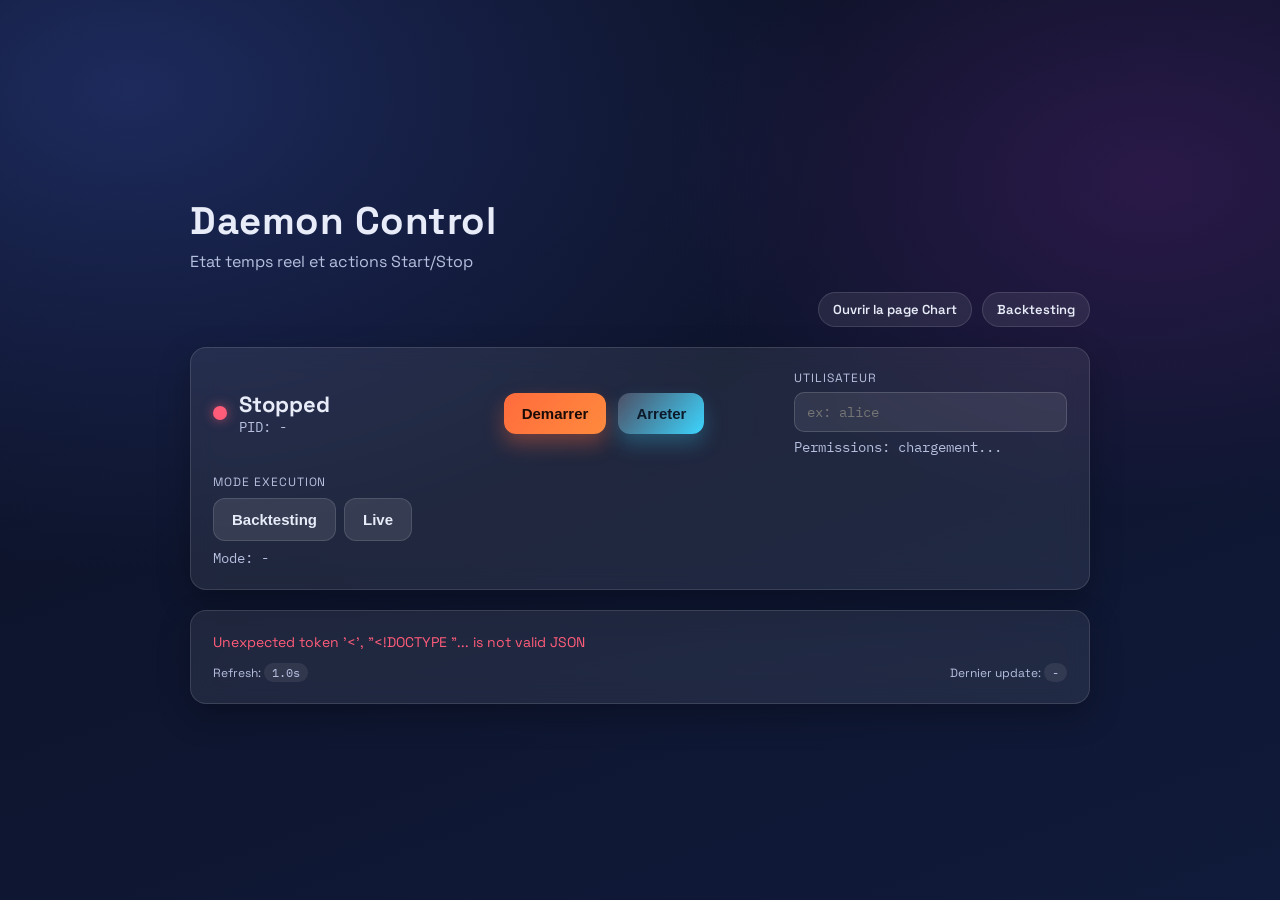
==== commit 5c521e99: "Implement backtesting API, readiness service and UI (T-0056) - Add 6 REST endpoints under /backtesti" ====
--- a/src/tradebot/api/static/index.html
+++ b/src/tradebot/api/static/index.html
@@ -256,6 +256,7 @@
 
       <div class="nav">
         <a class="nav-link" href="/chart">Ouvrir la page Chart</a>
+        <a class="nav-link" href="/backtesting" style="margin-left:10px">Backtesting</a>
       </div>
 
       <div class="card grid">
